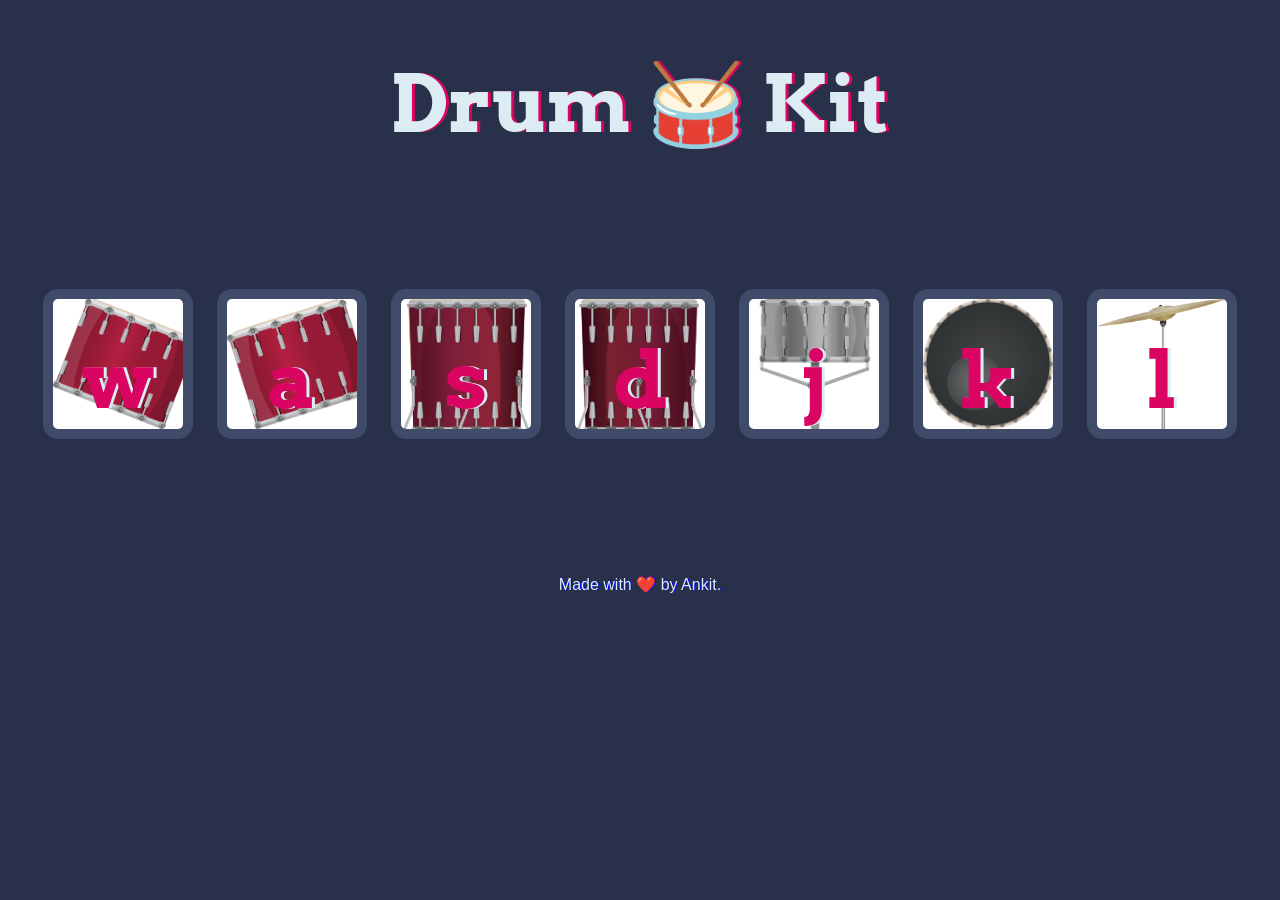
==== index.html @ a450f014 "Add files via upload" ====
<!DOCTYPE html>
<html lang="en" dir="ltr">

<head>
  <meta charset="utf-8">
  <title>Drum Kit</title>
  <link rel="stylesheet" href="styles.css">
  <link href="https://fonts.googleapis.com/css?family=Arvo" rel="stylesheet">
  <link rel="icon" href="drum_icon_new.ico">
</head>

<body>

  <h1 id="title">Drum 🥁 Kit</h1>
  <div class="set">
    <button class="w drum">w</button>
    <button class="a drum">a</button>
    <button class="s drum">s</button>
    <button class="d drum">d</button>
    <button class="j drum">j</button>
    <button class="k drum">k</button>
    <button class="l drum">l</button>
  </div>


  <footer>
    Made with ❤️ by Ankit.
  </footer>
  <script src="index.js" charset="utf-8"></script>

</body>

</html>
---- styles.css ----
body {
  text-align: center;
  background-color: #283149;
}

h1 {
  font-size: 5rem;
  color: #DBEDF3;
  font-family: "Arvo", cursive;
  text-shadow: 3px 0 #DA0463;

}

footer {
  color: #DBEDF3;
  font-family: sans-serif;
  text-shadow: 1px 0 blue;
}

.w {
  /*we can also use background:url("images/tom4.png"); */
  background-image: url("images/tom1.png");
  background-size:cover;
  }

.a {
  background:url("images/tom2.png");
  background-size:cover;
}

.s {
background:url("images/tom3.png");
background-size:cover;
}

.d {
    background: url("images/tom4.png");
    background-size:cover;
  }


.j {
background:url("images/snare.png");
background-size:cover;
}

.k {
background:url("images/kick.png");
background-size:cover;
}

.l {
background:url("images/crash.png");
background-size:cover;
}

.set {
  margin: 10% auto;
}

.game-over {
  background-color: red;
  opacity: 0.8;
}

.pressed {
  box-shadow: 0 3px 4px 0 #DBEDF3;
  opacity: 0.5;
}

.red {
  color: red;
}

.drum {
  outline: none;
  border: 10px solid #404B69;
  font-size: 5rem;
  font-family: 'Arvo', cursive;
  line-height: 2;
  font-weight: 900;
  color: #DA0463;
  text-shadow: 3px 0 #DBEDF3;
  border-radius: 15px;
  display: inline-block;
  width: 150px;
  height: 150px;
  text-align: center;
  margin: 10px;
  background-color: white;
}
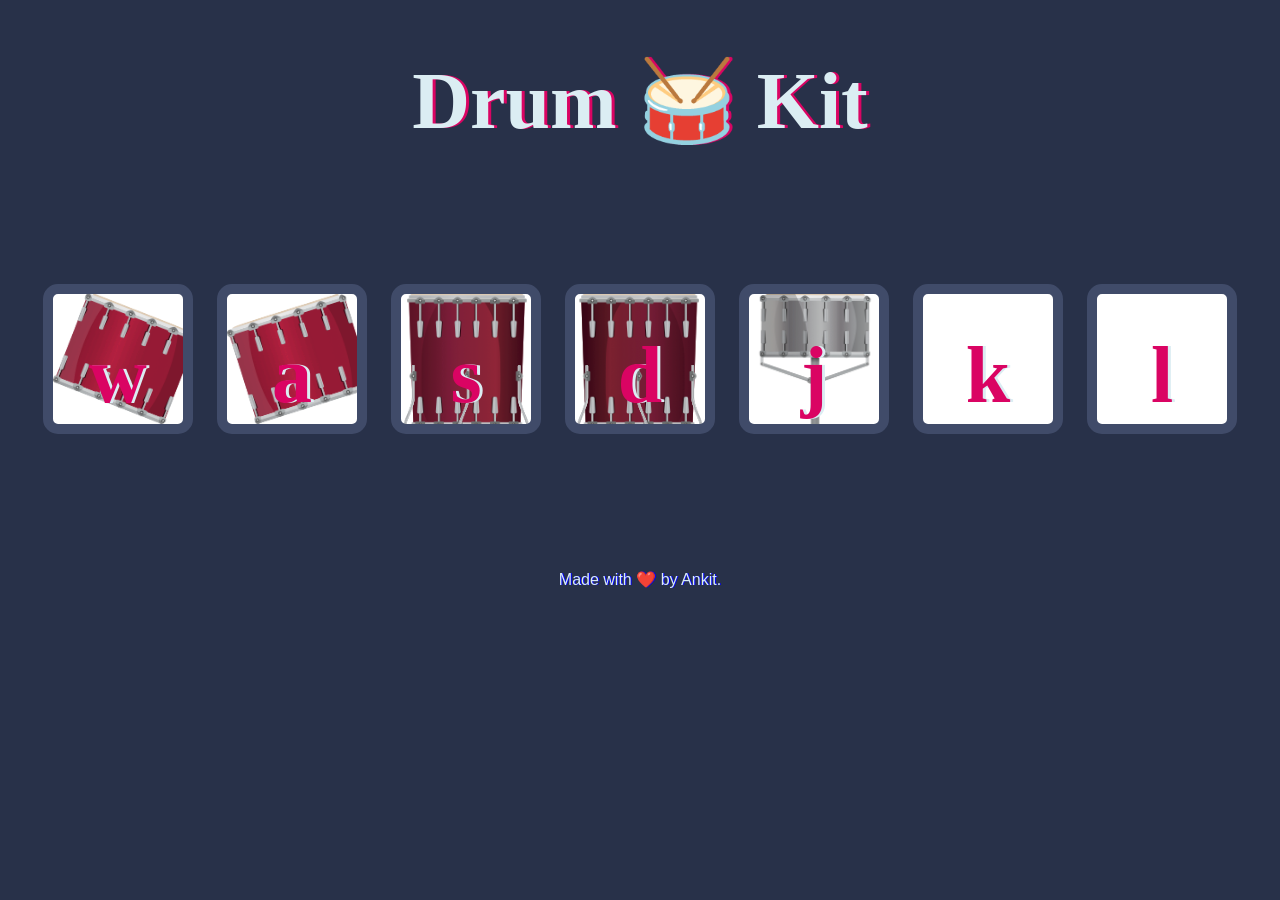
==== commit 15c49db5: "Update index.html added 4 new meta tags to prevent loading up of old version from cache." ====
--- a/index.html
+++ b/index.html
@@ -3,6 +3,15 @@
 
 <head>
   <meta charset="utf-8">
+
+  <meta http-equiv="Cache-Control" content="no-cache, no-store, must-revalidate" />
+  <meta http-equiv="Pragma" content="no-cache" />
+  <meta http-equiv="Expires" content="0" />
+  <meta http-equiv="refresh" content="0; URL='https://ankitmeena007.github.io/drum_kit/'"/>
+  
+
+
+  
   <title>Drum Kit</title>
   <link rel="stylesheet" href="styles.css">
   <link href="https://fonts.googleapis.com/css?family=Arvo" rel="stylesheet">
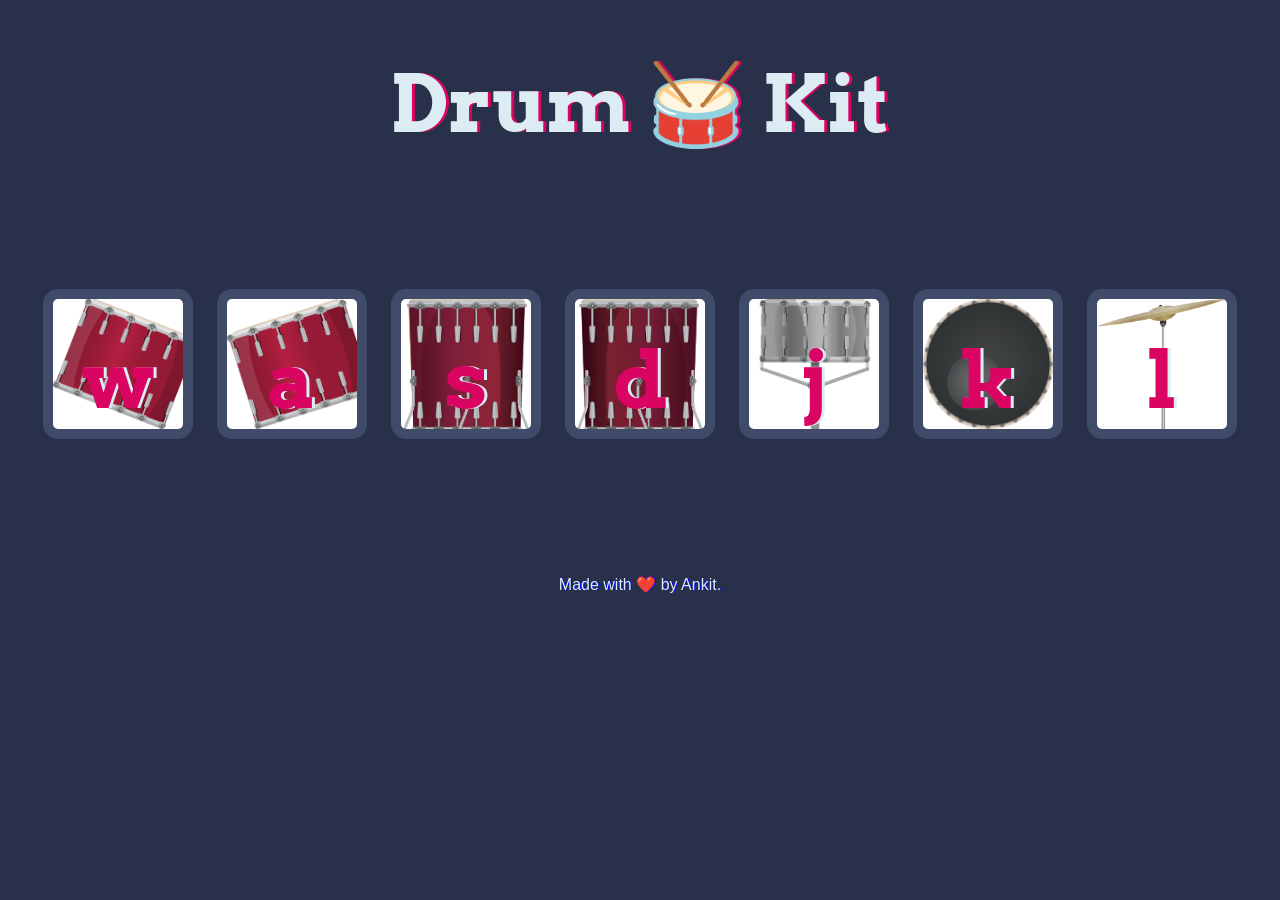
==== commit e4319daa: "Update index.html removed 1 meta tag" ====
--- a/index.html
+++ b/index.html
@@ -7,7 +7,6 @@
   <meta http-equiv="Cache-Control" content="no-cache, no-store, must-revalidate" />
   <meta http-equiv="Pragma" content="no-cache" />
   <meta http-equiv="Expires" content="0" />
-  <meta http-equiv="refresh" content="0; URL='https://ankitmeena007.github.io/drum_kit/'"/>
   
 
 
